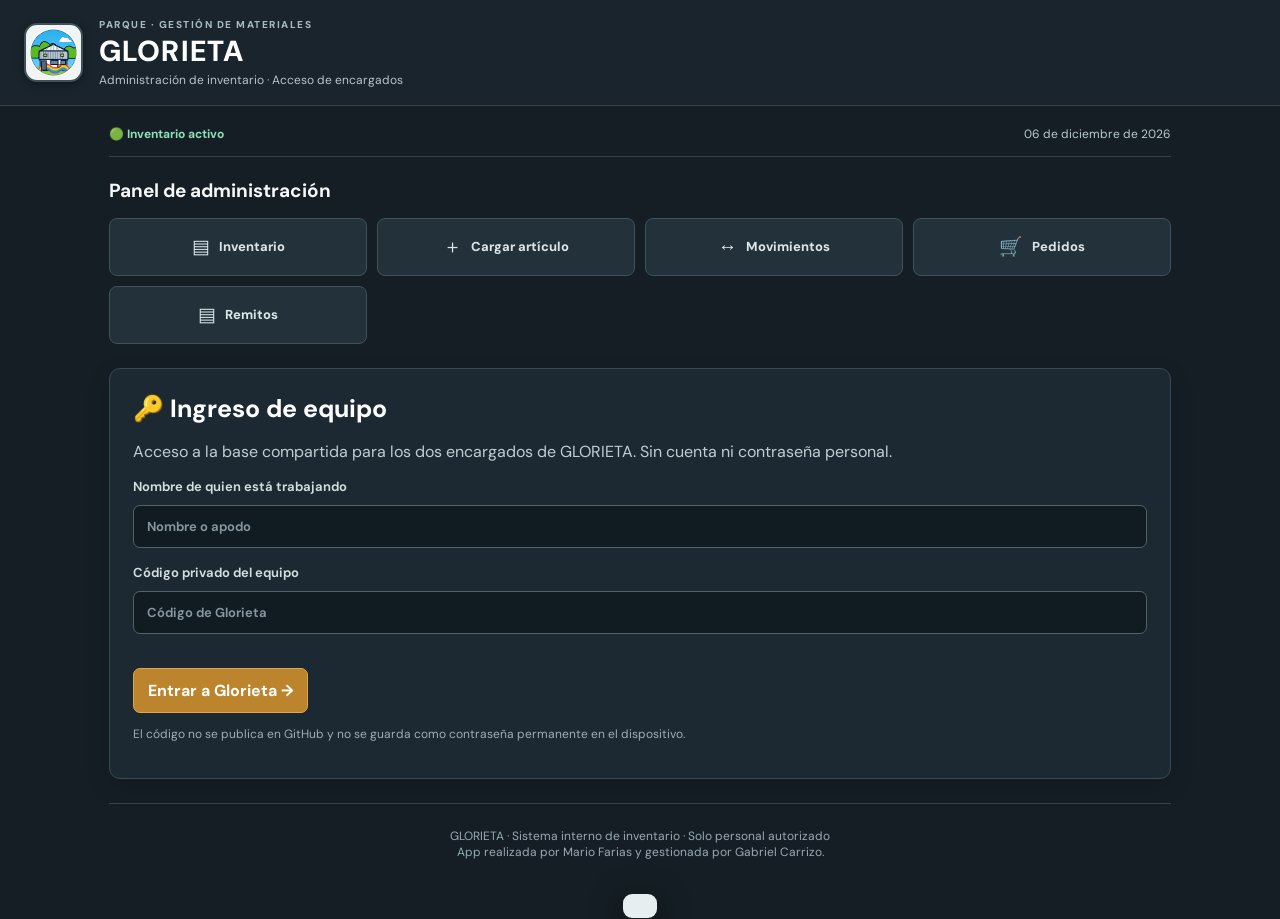
==== index.html @ c96220ec "release: link pedidos inbox in Glorieta admin nav" ====
<!doctype html>
<html lang="es"><head><link rel="apple-touch-icon" sizes="180x180" href="./glorieta-icon-180.png?v=2"><link rel="icon" type="image/png" sizes="192x192" href="./glorieta-icon-192.png?v=2"><meta name="apple-mobile-web-app-capable" content="yes"><meta name="apple-mobile-web-app-status-bar-style" content="black-translucent"><link rel="icon" href="./favicon.svg?v=1" type="image/svg+xml"><link rel="shortcut icon" href="./favicon.svg?v=1"><meta charset="UTF-8"><meta name="viewport" content="width=device-width, initial-scale=1, viewport-fit=cover"><meta name="theme-color" content="#19242c"><meta name="description" content="Glorieta · Inventario colaborativo de PARQUE"><link rel="manifest" href="manifest.webmanifest"><title>GLORIETA | PARQUE</title><link rel="preconnect" href="https://fonts.googleapis.com"><link rel="preconnect" href="https://fonts.gstatic.com" crossorigin><link href="https://fonts.googleapis.com/css2?family=DM+Sans:wght@400;500;600;700;800&family=Kalam:wght@400;700&family=Permanent+Marker&display=swap" rel="stylesheet"><style>
:root{font-family:Inter,"DM Sans",Arial,sans-serif;color:#eaf1ef;background:#0f1418;font-synthesis:none}
*{box-sizing:border-box}body{margin:0;min-height:100vh;background:#0e1317}
button,input,select,textarea{font:inherit}button{cursor:pointer}button:focus-visible,input:focus-visible,textarea:focus-visible,select:focus-visible{outline:2px solid #e6b650;outline-offset:2px}
.app-frame{max-width:1320px;margin:0 auto;min-height:100vh;padding:0;background:#11191f}
.blackboard{min-height:100vh;background:#151e25;border:0;box-shadow:none;overflow:visible}
.masthead{position:relative;display:flex;align-items:center;gap:16px;text-align:left;padding:18px 24px 17px;background:#19242c;border-bottom:1px solid #34444d}
.masthead .brand-logo{width:59px;height:59px;border-radius:13px;background:#f0f4f5;object-fit:contain;border:2px solid #40515a;padding:3px;box-shadow:0 2px 9px #0005}
.masthead .tiny-chalk{font-size:10px;letter-spacing:1.5px;text-transform:uppercase;font-family:Inter,"DM Sans",Arial,sans-serif;color:#aabac2;font-weight:800}
.masthead h1{font-family:Inter,"DM Sans",Arial,sans-serif;font-weight:800;font-size:clamp(21px,4vw,29px);letter-spacing:.04em;line-height:1.2;margin:3px 0;color:#fff;text-shadow:none}
.masthead p{font-size:12px;color:#b8c4ca;margin:3px 0 0;font-family:Inter,"DM Sans",Arial,sans-serif}
.chalk-star,.corner-scribble,.amp{display:none}
.ribbon{display:none}
.workarea{padding:0 24px 35px;max-width:1110px;margin:auto}
.status-line{display:flex;justify-content:space-between;align-items:center;gap:12px;padding:20px 0 14px;border-bottom:1px solid #34434b;font-size:12px;color:#b9c9cf}
.status-line b{color:#8ee0b4}.section-heading{display:flex;align-items:center;padding:21px 0 10px}
.scribble{font:700 19px Inter,"DM Sans",Arial,sans-serif;color:#f5f7f8}
.chalk-underline{display:none}
.tiles{display:grid;grid-template-columns:repeat(4,minmax(0,1fr));gap:10px;padding:5px 0 20px}
.tile{display:flex;align-items:center;justify-content:center;gap:9px;min-height:58px;background:#23313a;color:#dce6ea;border:1px solid #40525c;border-radius:8px;box-shadow:none;padding:10px 12px;font-weight:750;font-size:13px;transform:none}
.tile:hover,.tile:focus-visible{background:#31444e}.tile.active{background:#ac7625;color:#fff;border-color:#d6a657}
.tile-icon{font:700 19px Arial,sans-serif;line-height:1}
#main-panel{min-height:340px}
.paper{position:relative;background:#1d2932;color:#f1f6f5;border:1px solid #384a54;border-radius:11px;box-shadow:0 8px 24px #0002;padding:23px;margin:4px 0 20px;transform:none;overflow:hidden}
.paper:before,.paper:after{display:none!important}
.paper h2{color:#fff;font:750 clamp(20px,4vw,25px) Inter,"DM Sans",Arial,sans-serif;margin:0 0 13px}
.paper h3{color:#fff;font:750 22px Inter,"DM Sans",Arial,sans-serif}
.paper p{color:#c1cdd3}.mini{font-size:12px;color:#9fadb5!important;line-height:1.5}
.row{display:flex;justify-content:space-between;align-items:center;gap:12px;flex-wrap:wrap}
.badge-note{display:inline-block;background:#284239;border:1px solid #42735c;border-radius:30px;color:#b9f0d5;font-size:12px;padding:5px 10px}
.search-wrap{display:flex;flex-wrap:wrap;gap:10px;margin:20px 0}
input,select,textarea{background:#111b22;color:#fff;border:1px solid #52636b;border-radius:7px;padding:12px 13px;max-width:100%}
input::placeholder,textarea::placeholder{color:#8697a0}
.search-wrap input{flex:1;min-width:190px}
.btn{appearance:none;border:1px solid #64737d;background:#30414c;color:#f4f8f9;border-radius:7px;padding:11px 14px;font-weight:700;box-shadow:none;text-decoration:none}
.btn:hover{filter:brightness(1.14)}.btn-green{background:#bc842d;color:#fff;border-color:#dda94a}
.btn-soft{background:#293842;color:#e4ecef;border-color:#475a63}.btn-red{background:#792d32;border-color:#a64d52;color:white}
.products{display:grid;grid-template-columns:repeat(auto-fill,minmax(270px,1fr));gap:11px;margin-top:12px}
.product{display:flex;align-items:center;text-align:left;gap:12px;padding:14px;background:#25323b;color:#fff;border-radius:8px;border:1px solid #41535f;box-shadow:none;width:100%;transform:none;min-height:95px}
.product:hover{background:#2c3f4b}
.product .pic{width:62px;height:62px;flex-shrink:0;background:#121c23;border:1px solid #4a626c;border-radius:7px;display:grid;place-items:center;font-size:25px;overflow:hidden}
.pic img,.bigpic img,.preview img{width:100%;height:100%;object-fit:cover}
.product .info{display:flex;flex-direction:column;gap:4px;min-width:0}
.product .info b{font-size:15px;line-height:1.25;word-break:break-word}
.product .info small{font-size:11px;color:#b3c0c6}.qty{display:inline-block;color:#9fe3bb;font-size:16px;font-weight:800}
.qty.warning,.qty.danger{color:#f4c279}.empty{padding:35px 15px;text-align:center;color:#aebcc4;border:1px dashed #4c626e;border-radius:8px}
.field-grid{display:grid;grid-template-columns:repeat(2,minmax(0,1fr));gap:16px;margin-top:14px}
.form-field{display:flex;flex-direction:column;gap:7px;color:#d3dee1;font-weight:650;font-size:13px}
.form-field.full{grid-column:1/-1}
.form-field input,.form-field select,.form-field textarea{width:100%;display:block;margin-top:3px}
.form-actions{display:flex;gap:10px;flex-wrap:wrap;margin-top:18px}
.preview{height:140px;max-width:240px;display:grid;place-items:center;background:#132029;border:1px dashed #61717d;border-radius:8px;overflow:hidden;color:#b7c6cb;cursor:pointer;text-align:center;padding:4px}
.detail-header{display:flex;align-items:center;gap:20px;flex-wrap:wrap;margin:16px 0}
.bigpic{height:130px;width:130px;border-radius:9px;background:#142028;border:1px solid #53646d;overflow:hidden;display:grid;place-items:center;font-size:44px}
.fields-list{display:grid;grid-template-columns:repeat(2,1fr);gap:12px;margin:18px 0}
.fields-list>div{background:#25333c;border-radius:6px;padding:12px;display:flex;flex-direction:column;gap:6px}
.fields-list small{color:#a8bac3}.fields-list b{font-weight:650;overflow-wrap:anywhere}
.stock-note{padding:16px;border-radius:9px;border:1px solid #415966;background:#182630;margin-top:20px}
.adjust{display:flex;gap:9px;flex-wrap:wrap}.adjust select,.adjust input{min-width:110px;flex:1}
.movement{padding:14px 0;border-bottom:1px solid #42525b;display:flex;justify-content:space-between;align-items:center;gap:12px}
.movement small{display:block;color:#adc0c8;font-size:11px;margin-top:6px}
footer{border-top:1px solid #334650;padding:24px 0;margin-top:24px;text-align:center;font-size:12px;color:#96aab3}
#toast{position:fixed;bottom:18px;left:50%;transform:translate(-50%,150%);background:#e6eef0;color:#162127;border-radius:9px;padding:12px 17px;box-shadow:0 8px 32px #0008;z-index:10;max-width:90vw;transition:transform .2s}
#toast.show{transform:translate(-50%,0)}
@media(max-width:650px){
 .masthead{padding:15px 15px;gap:12px}.masthead .brand-logo{height:50px;width:50px}
 .workarea{padding:0 13px 30px}.section-heading{padding-top:19px}.scribble{font-size:17px}
 .tiles{grid-template-columns:repeat(2,minmax(0,1fr));gap:8px}.tile{min-height:52px}
 .paper{padding:16px;margin:4px 0 16px}.products{grid-template-columns:1fr}
 .field-grid{grid-template-columns:1fr;gap:12px}.form-field.full{grid-column:1}
 .fields-list{grid-template-columns:1fr 1fr}.status-line{font-size:11px}
 .search-wrap .btn{flex:1}.search-wrap input{min-width:100%}
}


/* Remitos — formularios de gestión profesional */
.remito-editor .remito-section{margin-top:22px;padding-top:20px;border-top:1px solid #43545c}
.remito-editor .remito-section h3{font-size:17px;margin:0 0 12px}
.remito-editor textarea{width:100%;resize:vertical;min-height:110px;margin:8px 0 0}
.remito-actions{display:flex;align-items:center;gap:9px;flex-wrap:wrap;margin:10px 0 0}
.remito-linea{display:grid;grid-template-columns:minmax(0,2fr) minmax(90px,.7fr) minmax(100px,.9fr) auto;gap:8px;align-items:end;background:#14222a;border:1px solid #415664;padding:11px;border-radius:8px;margin:11px 0}
.remito-linea label{display:flex;flex-direction:column;font-size:11px;color:#a8bec5;gap:6px;font-weight:700}
.remito-linea input,.remito-linea select{width:100%;min-width:0}
.remito-remove{min-height:45px}
.remitos-list{display:grid;gap:9px;margin-top:19px}
.remito-record{display:flex;justify-content:space-between;gap:15px;align-items:center;text-align:left;color:#e9f1f2;background:#273740;border:1px solid #435964;border-radius:8px;padding:14px 15px;font:600 14px Inter,"DM Sans",Arial,sans-serif}
.remito-record:hover{background:#31454f}
.remito-record b{font-size:16px}
.remito-record small{display:block;font-size:12px;color:#aec0c7;margin-top:7px}
.remito-tag{font-size:11px;white-space:nowrap;background:#31483e;color:#a9e3c4;border-radius:5px;padding:7px 9px}
.remito-photo{color:#d7b272;text-decoration:underline}
.remito-editor .form-field small{font-weight:400;color:#97aab3}
@media(max-width:700px){
 .remito-linea{grid-template-columns:1fr 1fr;gap:10px}
 .remito-linea label:first-child{grid-column:1/-1}
 .remito-linea .remito-remove{grid-column:1/-1}
 .remito-record{align-items:flex-start;flex-direction:column}
}
</style></head><body>
<div class="app-frame"><div class="blackboard">
<header class="masthead">
<img class="brand-logo" src="./glorieta-icon-192.png" alt="Logo GLORIETA">
<div><div class="tiny-chalk">PARQUE · GESTIÓN DE MATERIALES</div><h1>GLORIETA</h1><p>Administración de inventario · Acceso de encargados</p></div>
</header>
<div class="workarea"><div class="status-line"><span>🟢 <b>Inventario activo</b></span><span id="date-text"></span></div><div class="section-heading"><span class="scribble">Panel de administración</span></div>
<nav class="tiles" aria-label="Secciones"><button class="tile active" data-view="inventory"><span class="tile-icon">▤</span><span>Inventario</span></button><button class="tile" data-view="add"><span class="tile-icon">＋</span><span>Cargar artículo</span></button><button class="tile" data-view="moves"><span class="tile-icon">↔</span><span>Movimientos</span></button><button class="tile" data-view="pedidos"><span class="tile-icon">🛒</span><span>Pedidos</span></button><button class="tile" data-view="remitos"><span class="tile-icon">▤</span><span>Remitos</span></button></nav>
<main id="main-panel" aria-live="polite"></main>
<footer>GLORIETA · Sistema interno de inventario · Solo personal autorizado<br>
<span>App realizada por Mario Farias y gestionada por Gabriel Carrizo.</span></footer></div>
</div></div>
<div id="toast" role="status" aria-live="polite"></div><script src="visual-match.js?v=2"></script><script src="cloud.js?v=21"></script><script src="remitos.js?v=15"></script><script src="pedidos.js?v=1"></script></body></html>
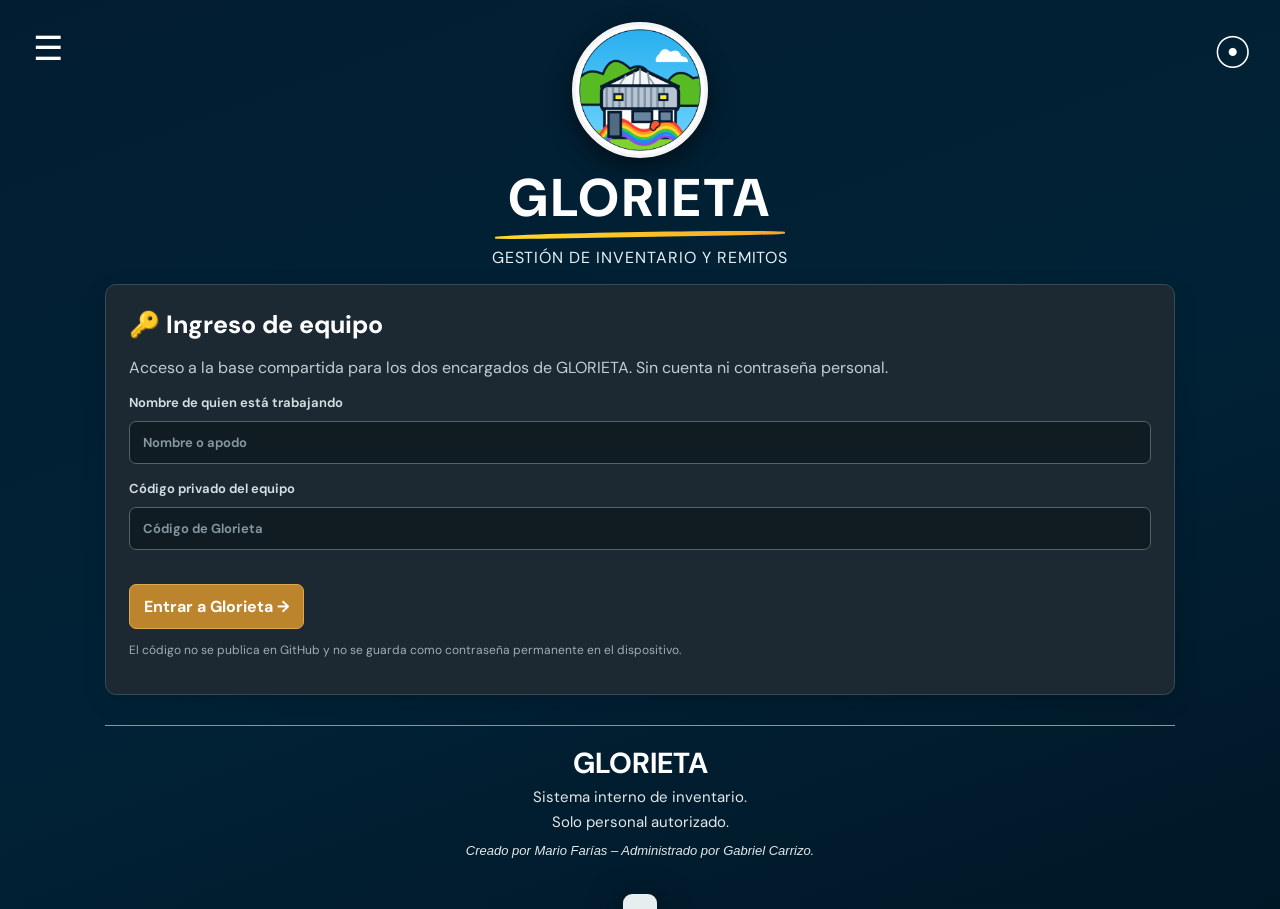
==== commit bdb87941: "feat: approved GLORIETA home with original logo, five tiles and footer" ====
--- a/index.html
+++ b/index.html
@@ -97,16 +97,63 @@
  .remito-linea .remito-remove{grid-column:1/-1}
  .remito-record{align-items:flex-start;flex-direction:column}
 }
+
+/* Inicio GLORIETA: diseño aprobado, logo original y cinco accesos rápidos */
+.masthead{display:grid;grid-template-columns:56px 1fr 56px;gap:8px;align-items:start;text-align:center;padding:22px 20px 10px;border:0;background:transparent}
+.masthead-center{display:flex;flex-direction:column;align-items:center;min-width:0}
+.masthead .brand-logo{width:clamp(94px,18vw,136px);height:clamp(94px,18vw,136px);border-radius:50%;border:3px solid #f4f4f4;background:#f5f7f8;object-fit:contain;box-shadow:0 9px 24px #0007;padding:0}
+.masthead h1{font-size:clamp(30px,7vw,53px);letter-spacing:.06em;font-weight:800;margin:8px 0 0}
+.masthead .brand-stroke{height:5px;width:min(70%,290px);border-radius:100% 100% 40% 40%;background:linear-gradient(90deg,#ffdc27,#f6a52b);transform:rotate(-1deg);margin:2px auto 9px}
+.masthead p{color:#e8eff2;font-size:clamp(9px,2.55vw,16px);letter-spacing:.06em;margin:0;line-height:1.5}
+.header-icon{border:0;background:transparent;color:#fff;font-size:34px;min-height:52px;display:grid;place-items:center;align-self:start;padding:2px}
+#account-button{font-size:44px}
+.workarea{padding:0 20px 26px}
+.tiles{display:grid;grid-template-columns:repeat(6,minmax(0,1fr));gap:clamp(8px,1.3vw,17px);margin:30px 0 12px;padding:0}
+.tiles[hidden],#section-toolbar[hidden]{display:none!important}
+.tile{grid-column:span 2;display:flex;flex-direction:column;gap:10px;min-width:0;min-height:clamp(135px,27vw,200px);padding:12px 5px;justify-content:center;align-items:center;border-radius:20px;border:2px solid #3fbdff;background:linear-gradient(145deg,#105580,#053050);box-shadow:0 10px 25px #0005;color:#fff;font-size:clamp(12px,2.8vw,20px);font-weight:800;text-align:center;line-height:1.2}
+.tile:hover,.tile:focus-visible{filter:brightness(1.1);background:linear-gradient(145deg,#176896,#063a5f)}
+.tile.active{background:linear-gradient(145deg,#105580,#053050);border-color:#3fbdff;color:#fff}
+.tile-icon{font-size:clamp(42px,9vw,76px);line-height:1.05;position:relative;font-weight:400}
+.tile-icon small{position:absolute;right:-8px;bottom:0;font-weight:800;font-size:34px}
+.tile-add{background:linear-gradient(145deg,#057e70,#004d46);border-color:#18d1af}
+.tile-inventory{background:linear-gradient(145deg,#0b579b,#073574);border-color:#4cafff}
+.tile-moves{grid-column:span 3;background:linear-gradient(145deg,#59437a,#362b57);border-color:#b69ada}
+.tile-remitos{grid-column:span 3;background:linear-gradient(145deg,#ad5b1b,#74400e);border-color:#f0af62}
+.tile-add:hover,.tile-add:focus-visible{background:#09695f}
+.tile-inventory:hover,.tile-inventory:focus-visible{background:#175b9d}
+.tile-moves:hover,.tile-moves:focus-visible{background:#68508c}
+.tile-remitos:hover,.tile-remitos:focus-visible{background:#a06127}
+#section-toolbar{display:flex;align-items:center;justify-content:space-between;gap:10px;margin:16px 0 7px}
+#section-operator{color:#aebcc7;font-size:12px}
+#main-panel:empty{min-height:0}
+footer{display:flex;flex-direction:column;gap:5px;align-items:center;text-align:center;border-top:1px solid #8498a4;padding:18px 8px 25px;margin:30px 0 0;color:#e3e9eb;font-size:clamp(11px,2.8vw,15px)}
+footer strong{font-size:clamp(19px,4.5vw,29px);color:#fff}
+footer em{font-size:clamp(10px,2.4vw,13px);margin-top:6px}
+body{background:#031a2a}.app-frame{background:linear-gradient(160deg,#021d31 0%,#012236 55%,#001726 100%)}.blackboard{background:transparent}
+@media(max-width:650px){.masthead{padding:21px 6px 10px;grid-template-columns:41px 1fr 41px}.masthead .brand-logo{width:112px;height:112px}.masthead h1{font-size:35px}.header-icon{font-size:28px}.workarea{padding:0 12px 25px}.tiles{margin-top:28px;gap:9px}.tile{border-radius:17px;min-height:130px}.tile-icon{font-size:47px}.tile-icon small{font-size:25px}.tile span:last-child{font-size:13px}}
+
 </style></head><body>
 <div class="app-frame"><div class="blackboard">
 <header class="masthead">
-<img class="brand-logo" src="./glorieta-icon-192.png" alt="Logo GLORIETA">
-<div><div class="tiny-chalk">PARQUE · GESTIÓN DE MATERIALES</div><h1>GLORIETA</h1><p>Administración de inventario · Acceso de encargados</p></div>
+<button class="header-icon" id="menu-home" type="button" aria-label="Ir al inicio"><span aria-hidden="true">☰</span></button>
+<div class="masthead-center">
+ <img class="brand-logo" src="./glorieta-icon-192.png" alt="Logo original de GLORIETA: edificio colorido">
+ <h1>GLORIETA</h1><div class="brand-stroke" aria-hidden="true"></div>
+ <p>GESTIÓN DE INVENTARIO Y REMITOS</p>
+</div>
+<button class="header-icon" id="account-button" type="button" aria-label="Cuenta y cierre de sesión"><span aria-hidden="true">☉</span></button>
+<span id="date-text" hidden></span>
 </header>
-<div class="workarea"><div class="status-line"><span>🟢 <b>Inventario activo</b></span><span id="date-text"></span></div><div class="section-heading"><span class="scribble">Panel de administración</span></div>
-<nav class="tiles" aria-label="Secciones"><button class="tile active" data-view="inventory"><span class="tile-icon">▤</span><span>Inventario</span></button><button class="tile" data-view="add"><span class="tile-icon">＋</span><span>Cargar artículo</span></button><button class="tile" data-view="moves"><span class="tile-icon">↔</span><span>Movimientos</span></button><button class="tile" data-view="pedidos"><span class="tile-icon">🛒</span><span>Pedidos</span></button><button class="tile" data-view="remitos"><span class="tile-icon">▤</span><span>Remitos</span></button></nav>
+<div class="workarea">
+<nav class="tiles" id="home-tiles" aria-label="Opciones principales de GLORIETA" hidden>
+ <button class="tile tile-pedidos" type="button" data-view="pedidos"><span class="tile-icon" aria-hidden="true">☷</span><span>Pedidos</span></button>
+ <button class="tile tile-add" type="button" data-view="add"><span class="tile-icon" aria-hidden="true">▣<small>＋</small></span><span>Cargar<br>artículo</span></button>
+ <button class="tile tile-inventory" type="button" data-view="inventory"><span class="tile-icon" aria-hidden="true">▤</span><span>Inventario</span></button>
+ <button class="tile tile-moves" type="button" data-view="moves"><span class="tile-icon" aria-hidden="true">⇄</span><span>Movimientos</span></button>
+ <button class="tile tile-remitos" type="button" data-view="remitos"><span class="tile-icon" aria-hidden="true">▧</span><span>Remitos</span></button>
+</nav>
+<div id="section-toolbar" hidden><button type="button" class="btn btn-soft" id="home-back">← Inicio</button><span id="section-operator"></span></div>
 <main id="main-panel" aria-live="polite"></main>
-<footer>GLORIETA · Sistema interno de inventario · Solo personal autorizado<br>
-<span>App realizada por Mario Farias y gestionada por Gabriel Carrizo.</span></footer></div>
+<footer><strong>GLORIETA</strong><span>Sistema interno de inventario.</span><span>Solo personal autorizado.</span><em>Creado por Mario Farías – Administrado por Gabriel Carrizo.</em></footer></div>
 </div></div>
-<div id="toast" role="status" aria-live="polite"></div><script src="visual-match.js?v=2"></script><script src="cloud.js?v=21"></script><script src="remitos.js?v=15"></script><script src="pedidos.js?v=1"></script></body></html>+<div id="toast" role="status" aria-live="polite"></div><script src="visual-match.js?v=2"></script><script src="cloud.js?v=22"></script><script src="remitos.js?v=15"></script><script src="pedidos.js?v=1"></script></body></html>
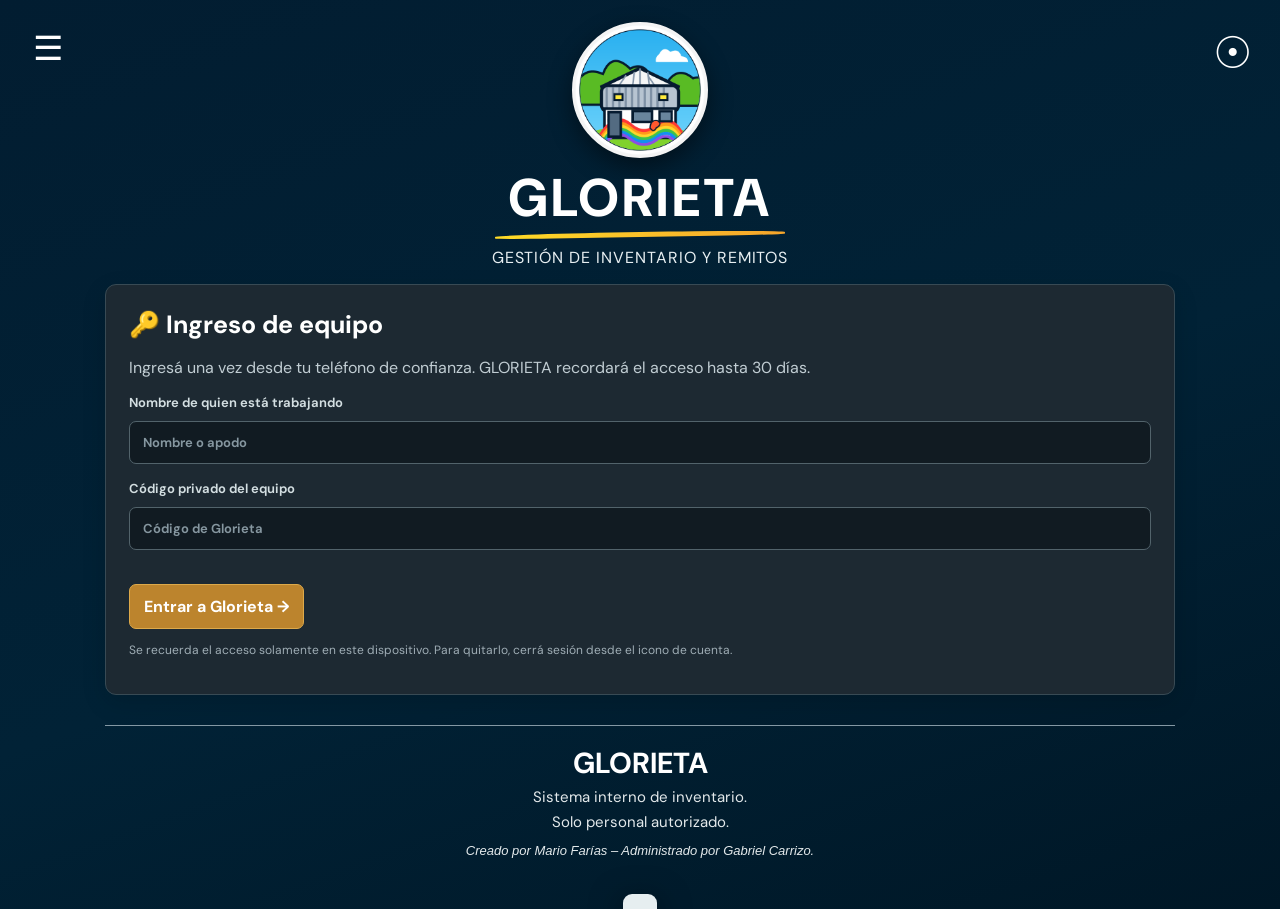
==== commit 209ff75e: "style: vector tile icons, compact inner header and mobile asset refresh" ====
--- a/index.html
+++ b/index.html
@@ -132,6 +132,14 @@
 body{background:#031a2a}.app-frame{background:linear-gradient(160deg,#021d31 0%,#012236 55%,#001726 100%)}.blackboard{background:transparent}
 @media(max-width:650px){.masthead{padding:21px 6px 10px;grid-template-columns:41px 1fr 41px}.masthead .brand-logo{width:112px;height:112px}.masthead h1{font-size:35px}.header-icon{font-size:28px}.workarea{padding:0 12px 25px}.tiles{margin-top:28px;gap:9px}.tile{border-radius:17px;min-height:130px}.tile-icon{font-size:47px}.tile-icon small{font-size:25px}.tile span:last-child{font-size:13px}}
 
+.tile-icon{display:grid;place-items:center}.tile-icon svg{width:clamp(47px,10vw,82px);height:clamp(47px,10vw,82px);fill:none;stroke:#fff;stroke-width:1.65;stroke-linecap:round;stroke-linejoin:round}
+body.inside-section .masthead{padding-top:9px;grid-template-columns:42px 1fr 42px}
+body.inside-section .masthead .brand-logo{width:54px;height:54px;border-width:2px}
+body.inside-section .masthead h1{font-size:24px;margin:4px 0 0}
+body.inside-section .masthead .brand-stroke{height:3px;margin-bottom:4px}
+body.inside-section .masthead p{font-size:10px}
+body.inside-section .header-icon{font-size:24px}
+@media(max-width:650px){.tile-icon svg{width:53px;height:53px}}
 </style></head><body>
 <div class="app-frame"><div class="blackboard">
 <header class="masthead">
@@ -146,14 +154,14 @@
 </header>
 <div class="workarea">
 <nav class="tiles" id="home-tiles" aria-label="Opciones principales de GLORIETA" hidden>
- <button class="tile tile-pedidos" type="button" data-view="pedidos"><span class="tile-icon" aria-hidden="true">☷</span><span>Pedidos</span></button>
- <button class="tile tile-add" type="button" data-view="add"><span class="tile-icon" aria-hidden="true">▣<small>＋</small></span><span>Cargar<br>artículo</span></button>
- <button class="tile tile-inventory" type="button" data-view="inventory"><span class="tile-icon" aria-hidden="true">▤</span><span>Inventario</span></button>
- <button class="tile tile-moves" type="button" data-view="moves"><span class="tile-icon" aria-hidden="true">⇄</span><span>Movimientos</span></button>
- <button class="tile tile-remitos" type="button" data-view="remitos"><span class="tile-icon" aria-hidden="true">▧</span><span>Remitos</span></button>
+ <button class="tile tile-pedidos" type="button" data-view="pedidos"><span class="tile-icon" aria-hidden="true"><svg viewBox="0 0 24 24" aria-hidden="true"><rect x="5" y="4" width="14" height="18" rx="2"/><rect x="9" y="2" width="6" height="4" rx="1"/><path d="m8 10 1.5 1.5L12 9 M13 11h3 M8 16l1.5 1.5L12 15 M13 17h3"/></svg></span><span>Pedidos</span></button>
+ <button class="tile tile-add" type="button" data-view="add"><span class="tile-icon" aria-hidden="true"><svg viewBox="0 0 24 24" aria-hidden="true"><path d="m3 7 9-4 9 4v10l-9 5-9-5V7Z M3 7l9 5 9-5 M12 12v10"/><circle cx="19" cy="18" r="4" fill="#00594f"/><path d="M19 16v4 M17 18h4"/></svg></span><span>Cargar<br>artículo</span></button>
+ <button class="tile tile-inventory" type="button" data-view="inventory"><span class="tile-icon" aria-hidden="true"><svg viewBox="0 0 24 24" aria-hidden="true"><rect x="2" y="5" width="9" height="7" rx="1"/><rect x="13" y="5" width="9" height="7" rx="1"/><rect x="6" y="14" width="12" height="8" rx="1"/><path d="M7 8h2 M16 8h2 M10 17h4"/></svg></span><span>Inventario</span></button>
+ <button class="tile tile-moves" type="button" data-view="moves"><span class="tile-icon" aria-hidden="true"><svg viewBox="0 0 24 24" aria-hidden="true"><path d="M4 7h16l-5-5 M20 7l-5 5 M20 17H4l5-5 M4 17l5 5"/></svg></span><span>Movimientos</span></button>
+ <button class="tile tile-remitos" type="button" data-view="remitos"><span class="tile-icon" aria-hidden="true"><svg viewBox="0 0 24 24" aria-hidden="true"><path d="M5 2h14v20l-3-2-3 2-3-2-3 2-2-2V2Z M9 8h6 M9 12h6 M9 16h4"/></svg></span><span>Remitos</span></button>
 </nav>
 <div id="section-toolbar" hidden><button type="button" class="btn btn-soft" id="home-back">← Inicio</button><span id="section-operator"></span></div>
 <main id="main-panel" aria-live="polite"></main>
 <footer><strong>GLORIETA</strong><span>Sistema interno de inventario.</span><span>Solo personal autorizado.</span><em>Creado por Mario Farías – Administrado por Gabriel Carrizo.</em></footer></div>
 </div></div>
-<div id="toast" role="status" aria-live="polite"></div><script src="visual-match.js?v=2"></script><script src="cloud.js?v=22"></script><script src="remitos.js?v=15"></script><script src="pedidos.js?v=1"></script></body></html>+<div id="toast" role="status" aria-live="polite"></div><script src="visual-match.js?v=2"></script><script src="cloud.js?v=23"></script><script src="remitos.js?v=16"></script><script src="pedidos.js?v=2"></script></body></html>
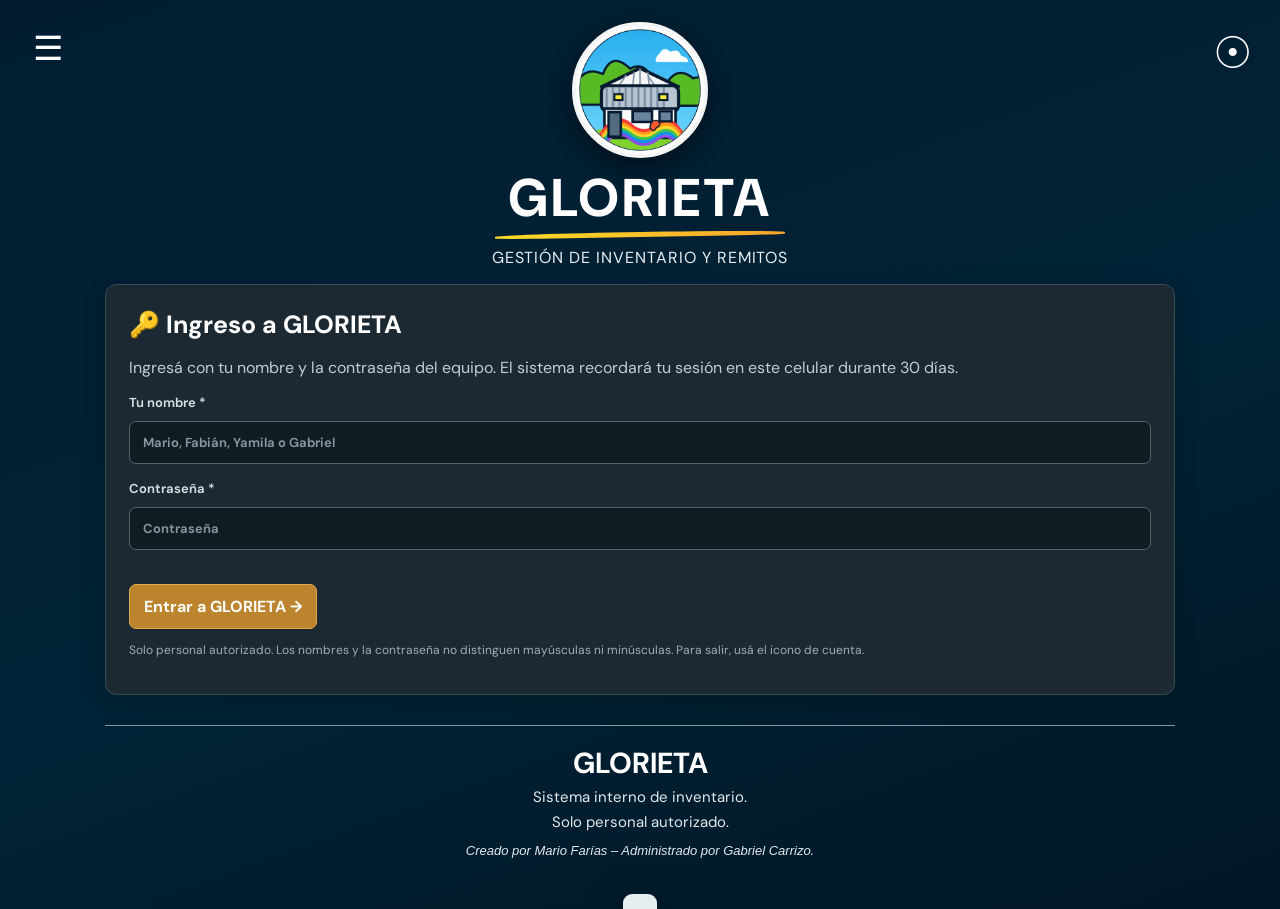
==== commit cf3acda3: "release: four-user individual Glorieta sign-in" ====
--- a/index.html
+++ b/index.html
@@ -140,6 +140,9 @@
 body.inside-section .masthead p{font-size:10px}
 body.inside-section .header-icon{font-size:24px}
 @media(max-width:650px){.tile-icon svg{width:53px;height:53px}}
+.photo-actions{display:flex;flex-wrap:wrap;gap:10px;margin-top:9px}.photo-actions .btn{flex:1;min-width:138px}.preview:focus-visible{outline:2px solid #e6b650;outline-offset:2px}
+@media(max-width:650px){.photo-actions .btn{min-height:47px}}
+.archive-confirmation{background:#14252f;border:1px solid #b66e6e;border-radius:10px;padding:17px;margin:13px 0 19px;max-width:100%}.archive-confirmation strong{color:#fff;font-size:17px}.archive-confirmation p{color:#e2e8eb;line-height:1.5}.archive-confirmation .form-actions .btn{min-height:48px}
 </style></head><body>
 <div class="app-frame"><div class="blackboard">
 <header class="masthead">
@@ -164,4 +167,4 @@
 <main id="main-panel" aria-live="polite"></main>
 <footer><strong>GLORIETA</strong><span>Sistema interno de inventario.</span><span>Solo personal autorizado.</span><em>Creado por Mario Farías – Administrado por Gabriel Carrizo.</em></footer></div>
 </div></div>
-<div id="toast" role="status" aria-live="polite"></div><script src="visual-match.js?v=2"></script><script src="cloud.js?v=23"></script><script src="remitos.js?v=16"></script><script src="pedidos.js?v=2"></script></body></html>+<div id="toast" role="status" aria-live="polite"></div><script src="visual-match.js?v=2"></script><script src="cloud.js?v=27"></script><script src="remitos.js?v=17"></script><script src="pedidos.js?v=3"></script></body></html>
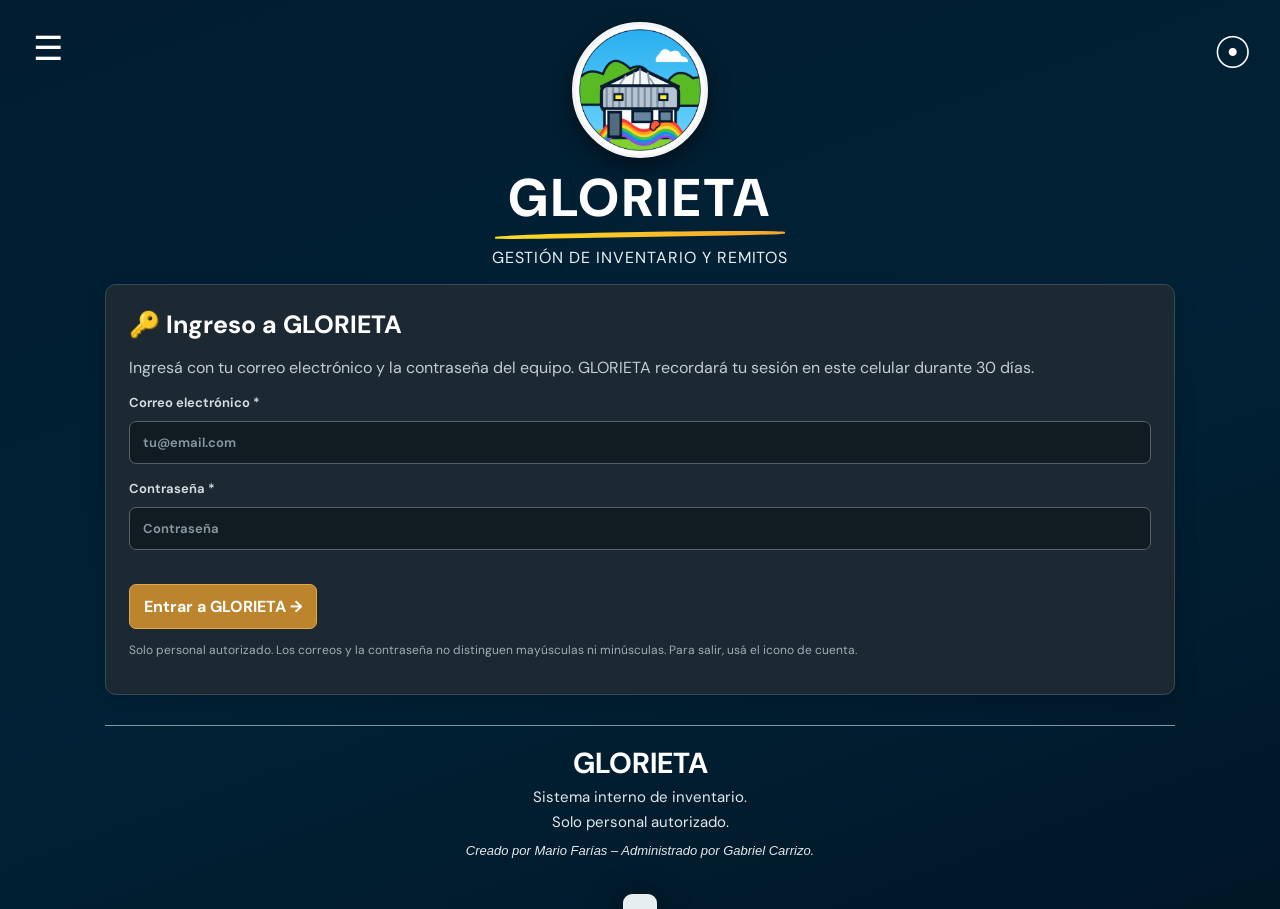
==== commit e897be53: "release: email sign-in and full-name remito creator, persisted 30-day sessions" ====
--- a/index.html
+++ b/index.html
@@ -167,4 +167,4 @@
 <main id="main-panel" aria-live="polite"></main>
 <footer><strong>GLORIETA</strong><span>Sistema interno de inventario.</span><span>Solo personal autorizado.</span><em>Creado por Mario Farías – Administrado por Gabriel Carrizo.</em></footer></div>
 </div></div>
-<div id="toast" role="status" aria-live="polite"></div><script src="visual-match.js?v=2"></script><script src="cloud.js?v=27"></script><script src="remitos.js?v=17"></script><script src="pedidos.js?v=3"></script></body></html>+<div id="toast" role="status" aria-live="polite"></div><script src="visual-match.js?v=2"></script><script src="cloud.js?v=28"></script><script src="remitos.js?v=18"></script><script src="pedidos.js?v=3"></script></body></html>
